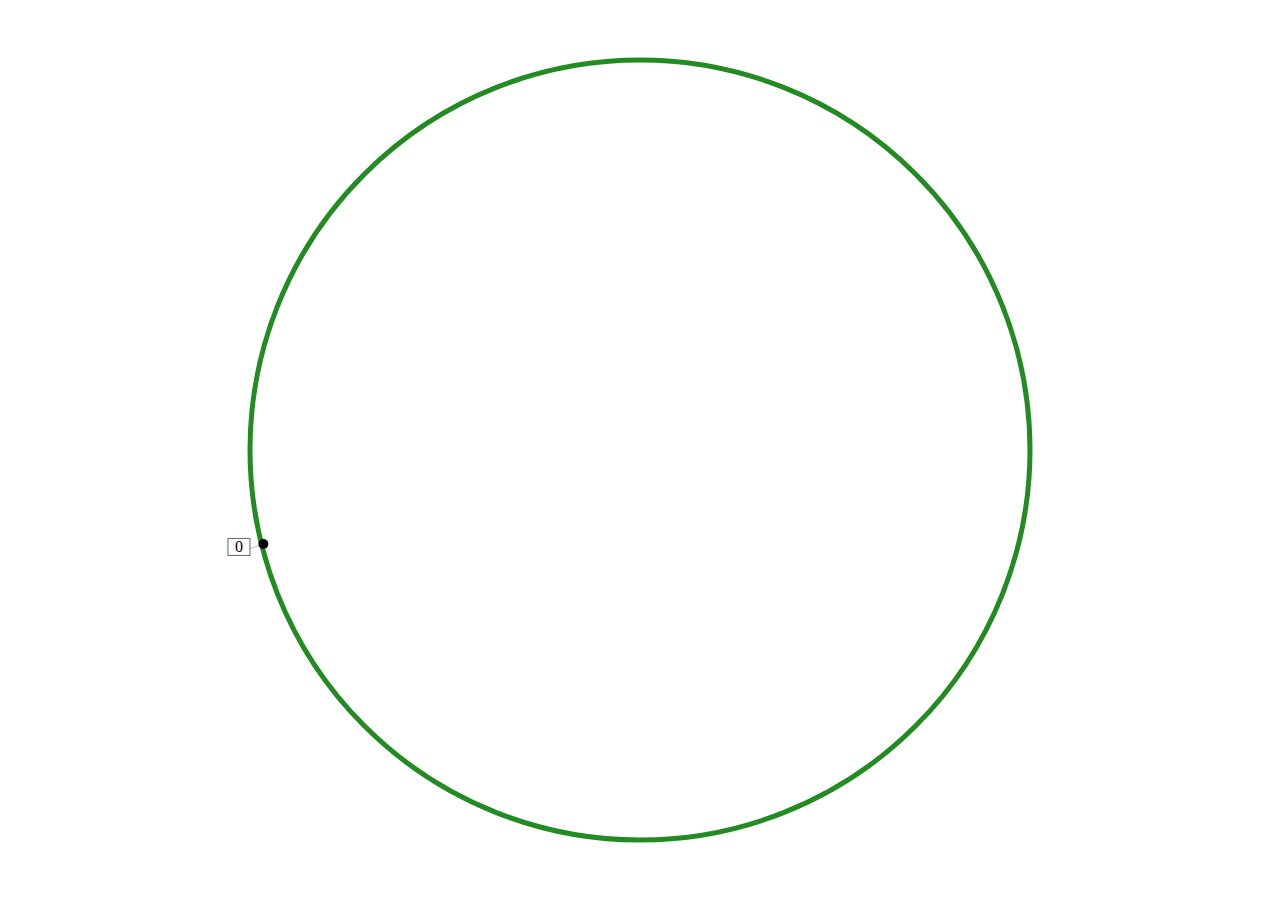
==== index.html @ 48babc89 "Initial code. Computation context from elabzoo_js, chord peer network, with ring visualisation in d3" ====
<!doctype html>
<html>
<head>
  <title>Citizen network model</title>
  <meta charset="UTF-8">
  <meta name="viewport" content="width=device-width, initial-scale=1">
  <meta name="keywords" content="Citizen, blockchain, smart contracts, toy implementation">
  <meta name="description" content="Simple in-browser toy implementation of the Citizen blockchain project.">
  <link rel="icon" type="image/x-icon" href="data:image/x-icon;base64,">
  <style>
body {
  margin: 0;
  height: 100vh }
  </style>
</head>
<body>
  <script src="vnd/d3.v5.js"></script>
  <script src="js/vm.js"></script>
  <script src="js/machine.js"></script>
  <script src="js/visual.js"></script>
  <script src="js/citizen.js"></script>
  <noscript><h6>Only viewable with JavaScript enabled.</h6></noscript>
</body>
</html>
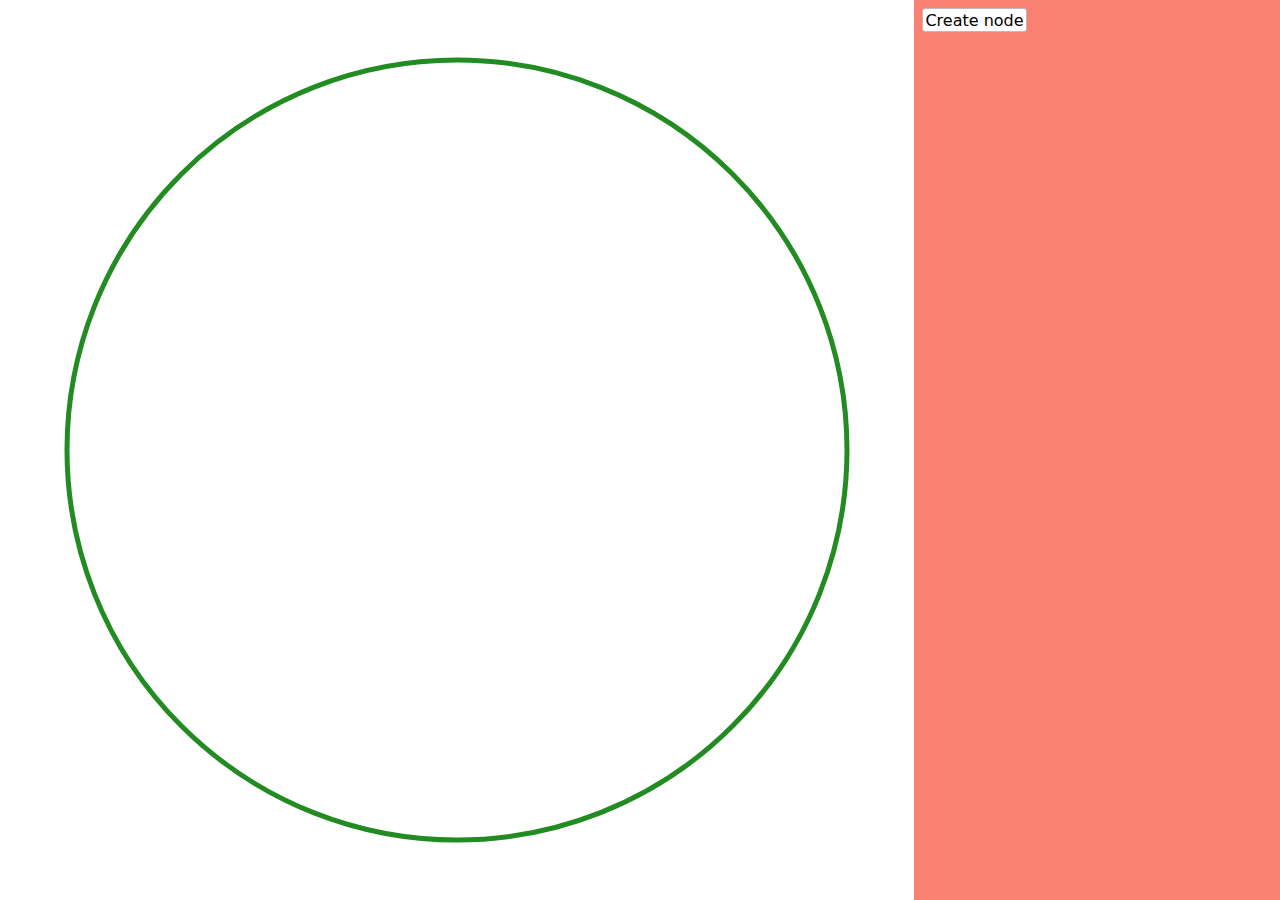
==== commit d0c802b4: "Added chord buckets, filled out UI" ====
--- a/index.html
+++ b/index.html
@@ -7,13 +7,191 @@
   <meta name="keywords" content="Citizen, blockchain, smart contracts, toy implementation">
   <meta name="description" content="Simple in-browser toy implementation of the Citizen blockchain project.">
   <link rel="icon" type="image/x-icon" href="data:image/x-icon;base64,">
-  <style>
-body {
-  margin: 0;
-  height: 100vh }
+  <link rel="stylesheet" href="css/main.css">
+<style>
+.wc-peer {
+  display: flex;
+  flex-flow: column nowrap;
+  gap: .3em;
+  width: calc(100% - 1em);
+  padding: .5em;
+  margin-bottom: -.5em }
+.wc-peer:not(.pseudofocus) { cursor: cell }
+.wc-peer.pseudofocus {
+  margin: .5em 0 0 0;
+  background: #0002 }
+.wc-peer.pseudofocus:first-child { margin-top: 0 }
+  .wc-peer > * {
+    display: grid;
+    grid-template-columns: 7em auto min-content;
+    row-gap: .3em }
+  .chord-peer {
+    grid-template-columns: min-content auto min-content;
+    align-items: baseline }
+    .wc-peer > * > * { width: fit-content }
+    .peer-id {
+      font: 1rem monospace;
+      text-overflow: ellipsis;
+      overflow: hidden;
+      white-space: nowrap;
+      width: 100% }
+    .peer-id:not(:empty)::before { content: " : " }
+    .chord-interact {
+      margin-left: .5em;
+      display: flex;
+      flex-flow: row nowrap;
+      gap: .3em }
+      .chord-addr { width: 4em }
+  .wc-peer:not(.pseudofocus) > :not(.chord-peer) { display: none }
+    .chord-finger-list:empty::before,
+    .bucket-hash:empty::before,
+    .bucket-dump-hash.confirmed:empty::before {
+      content: "No data";
+      color: #0006 }
+      .chord-finger-rank::before { content: "Rank " }
+      .chord-finger-rank::after { content: " @" }
+      .chord-finger-addr::before { content: "Addr=" }
+    .bucket-hash { grid-column-end: span 2 }
+      .bucket-hash-entry {
+        display: grid;
+        grid-template-columns: 1fr minmax(min-content, 1fr) }
+        .bucket-hash-key {
+          font: 1rem monospace;
+          text-overflow: ellipsis;
+          overflow: hidden;
+          white-space: nowrap }
+        .bucket-hash-value::before { content: "→ " }
+    .bucket-operations {
+      width: 100%;
+      display: grid;
+      grid-column-end: span 3;
+      grid-template-rows: repeat(5, min-content);
+      row-gap: .3em }
+      .bucket-operation {
+        display: grid;
+        grid-template-columns: 3.5em minmax(4em, 1fr) minmax(2em, 4fr) 2em;
+        grid-template-rows: subgrid;
+        column-gap: .5em;
+        align-items: start }
+        .bucket-operation > .button { justify-self: start }
+        .bucket-confirmed.check::before { content: "✓" }
+        .bucket-show-value, .bucket-confirmed { align-self: center }
+        .bucket-dump-hash { grid-column-end: span 2 }
+.button {
+  padding: .1em .15em;
+  border-radius: .2em;
+  background: white;
+  border: 1.5px solid #bbb;
+  cursor: pointer;
+  user-select: none;
+  font: 1rem sans }
+.button:active { background: #bbb }
+.citizen-createnode {
+  align-self: flex-start;
+  margin: .5em }
+
+@media (prefers-color-scheme: dark) {
+  .wc-peer.pseudofocus { background: #fff2 }
+  .button {
+    background: #222;
+    border-color: #777 }
+  .button:active { background-color: #666 }
+  .chord-finger-list:empty::before,
+  .bucket-hash:empty::before,
+  .bucket-dump-hash.confirmed:empty::before { color: #fff6 }
+}
   </style>
 </head>
 <body>
+  <svg>
+    <defs>
+      <marker id="arrow" markerUnits="strokeWidth" markerWidth="12" markerHeight="12" viewBox="0 0 12 12" refX="10" refY="6" orient="auto">
+        <path d="M2,2 L10,6 L2,10 L6,6 L2,2"></path>
+      </marker>
+      <path id="self-ref" fill="none"
+            d="m 0,0 v 0 C -5.288559,5.39605 -10.582511,10.798483 -15.745937,15.306049 c -3.961451,3.458327 -7.891658,6.429724 -11.676608,8.427416 -3.035711,1.602276 -6.164582,2.676735 -9.178754,2.676735 -1.693993,0 -3.542617,-0.339348 -5.375179,-1.347016 -2.885326,-1.586587 -5.015739,-4.437525 -6.530436,-7.787253 -2.19562,-4.855709 -3.254959,-11.107875 -3.254959,-17.27626700102 0,-6.168392 1.059339,-12.420558 3.254959,-17.276267 1.514697,-3.349729 3.64511,-6.200667 6.530436,-7.787254 1.832562,-1.007668 3.681186,-1.347016 5.375179,-1.347016 3.014172,0 6.143043,1.074459 9.178754,2.676735 3.78495,1.997692 7.715157,4.96909 11.676608,8.427417 5.163426,4.507566 10.457378,9.91 15.74554,15.306385 0,0" />
+    </defs>
+    <circle cx="50%" cy="50%" fill="none" stroke-width="5"></circle>
+    <g class="dots"></g>
+    <g class="fingers"></g>
+  </svg>
+  <menu>
+    <span class="citizen-createnode button">Create node</span>
+  </menu>
+  <template id="wc-peer">
+    <div class="wc-peer" tabindex="0">
+      <div class="chord-peer">
+        <span class="peer-addr"></span>
+        <span class="peer-id"></span>
+        <div class="chord-interact"></div>
+      </div>
+      <div class="chord-fingers">
+        <span>Finger table:</span>
+        <div class="chord-finger-list"></div>
+      </div>
+      <div class="bucket-interact">
+        <span>Hash table:</span>
+        <div class="bucket-hash"></div>
+        <div class="bucket-operations">
+          <div class="bucket-operation">
+            <span class="button bucket-set">Set</span>
+            <input type="text" class="field bucket-input-key" placeholder="key" required min="0"></input>
+            <input type="text" class="field bucket-input-value" placeholder="value"></input>
+            <span class="bucket-confirmed"></span>
+          </div>
+          <div class="bucket-operation">
+            <span class="button bucket-get">Get</span>
+            <input type="text" class="field bucket-input-key" placeholder="key" required min="0"></input>
+            <span class="bucket-show-value"></span>
+            <span class="bucket-confirmed"></span>
+          </div>
+          <div class="bucket-operation">
+            <span class="button bucket-has">Has</span>
+            <input type="text" class="field bucket-input-key" placeholder="key" required min="0"></input>
+            <span class="bucket-show-value"></span>
+            <span class="bucket-confirmed"></span>
+          </div>
+          <div class="bucket-operation">
+            <span class="button bucket-del">Del</span>
+            <input type="text" class="field bucket-input-key" placeholder="key" required min="0"></input>
+            <span class="bucket-confirmed"></span>
+          </div>
+          <div class="bucket-operation">
+            <span class="button bucket-dump">Dump</span>
+            <select class="sel bucket-select-addr" required>
+              <option value="">addr</option>
+            </select>
+            <div class="bucket-dump-hash"></div>
+          </div>
+        </div>
+      </div>
+    </div>
+  </template>
+  <template id="chord-listen">
+    <span class="button chord-listen">Listen</span>
+    <span class="button chord-close">Close</span>
+  </template>
+  <template id="chord-join">
+    <span class="button chord-join">Join</span>
+    <select class="sel chord-addr" required>
+      <option value="" class="opt">addr</option>
+    </select>
+  </template>
+  <template id="addr-option">
+    <option class="opt"></option>
+  </template>
+  <template id="chord-finger">
+    <div class="chord-finger">
+      <span class="chord-finger-rank"></span>
+      <span class="chord-finger-addr"></span>
+    </div>
+  </template>
+  <template id="bucket-hash-entry">
+    <div class="bucket-hash-entry">
+      <span class="bucket-hash-key"></span>
+      <span class="bucket-hash-value"></span>
+    </div>
+  </template>
   <script src="vnd/d3.v5.js"></script>
   <script src="js/vm.js"></script>
   <script src="js/machine.js"></script>
--- a/css/main.css
+++ b/css/main.css
@@ -0,0 +1,33 @@
+body {
+  margin: 0;
+  height: 100vh;
+  overflow: hidden;
+  display: flex}
+menu {
+  background: salmon;
+  margin: 0;
+  padding: 0;
+  display: flex;
+  flex-flow: column nowrap;
+  overflow: scroll }
+
+@media (min-aspect-ratio: 5/4) {
+  body { flex-direction: row }
+  svg { flex: 1 1 100vh }
+  menu { flex: 1 1 22em } }
+@media (max-aspect-ratio: 5/4) {
+  body { flex-direction: column }
+  svg { flex: 1 1 100vw }
+  menu { flex: 0 1 fit-content } }
+
+svg > circle { stroke: forestgreen }
+g.label { cursor: pointer }
+g.fingers > * { stroke: #333 }
+
+@media (prefers-color-scheme: dark) {
+  body { color: #ccc }
+  svg { background: #222 }
+  menu { background: midnightblue }
+  svg > circle { stroke: darkgreen }
+  g.fingers > * { stroke: #555 }
+  marker > path { fill: #555 } }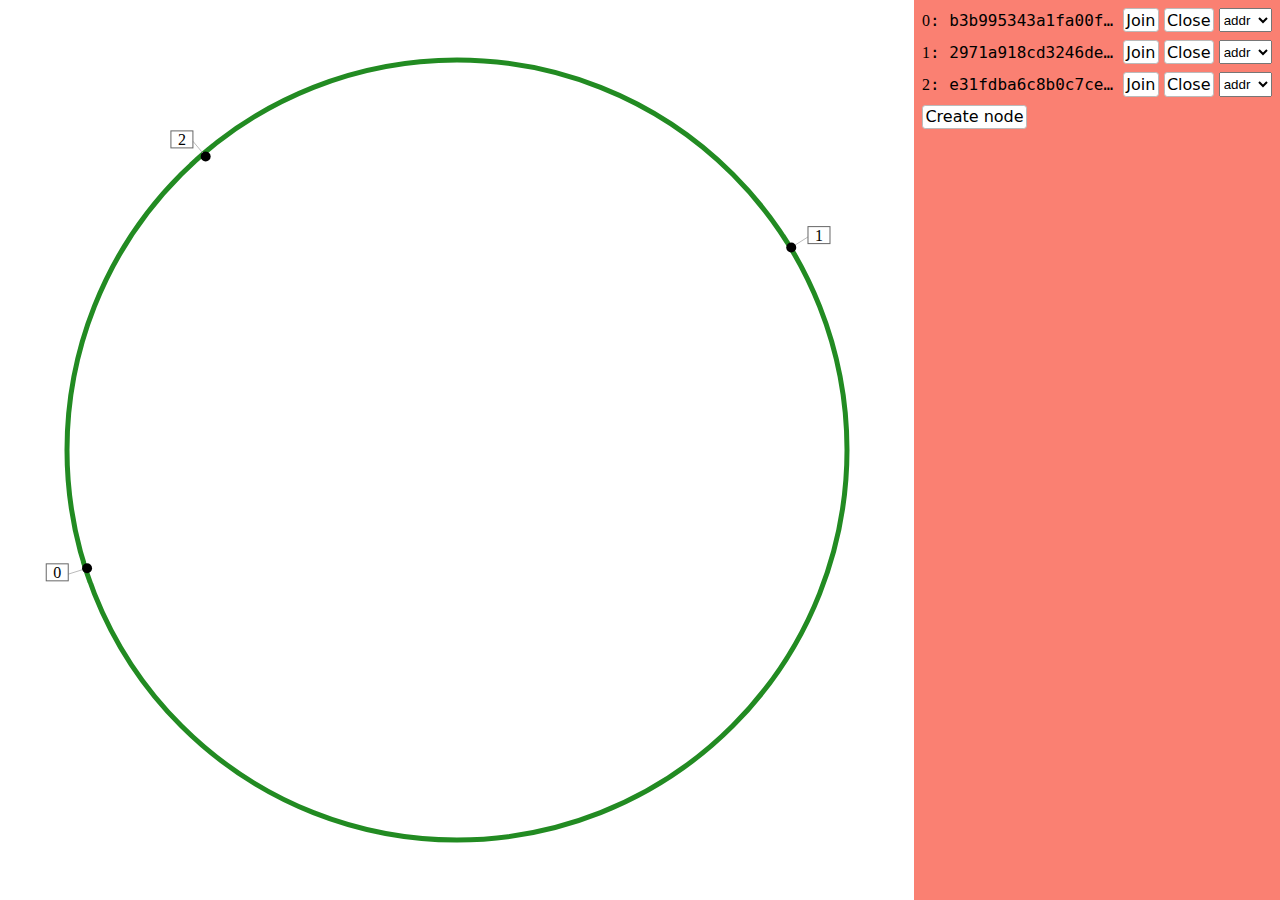
==== commit 3941ac52: "Added message broadcasting, blockchain, connected vm to blockchain state" ====
--- a/index.html
+++ b/index.html
@@ -108,7 +108,7 @@
       <marker id="arrow" markerUnits="strokeWidth" markerWidth="12" markerHeight="12" viewBox="0 0 12 12" refX="10" refY="6" orient="auto">
         <path d="M2,2 L10,6 L2,10 L6,6 L2,2"></path>
       </marker>
-      <path id="self-ref" fill="none"
+      <path id="self-ref" fill="none" stroke-linecap="butt"
             d="m 0,0 v 0 C -5.288559,5.39605 -10.582511,10.798483 -15.745937,15.306049 c -3.961451,3.458327 -7.891658,6.429724 -11.676608,8.427416 -3.035711,1.602276 -6.164582,2.676735 -9.178754,2.676735 -1.693993,0 -3.542617,-0.339348 -5.375179,-1.347016 -2.885326,-1.586587 -5.015739,-4.437525 -6.530436,-7.787253 -2.19562,-4.855709 -3.254959,-11.107875 -3.254959,-17.27626700102 0,-6.168392 1.059339,-12.420558 3.254959,-17.276267 1.514697,-3.349729 3.64511,-6.200667 6.530436,-7.787254 1.832562,-1.007668 3.681186,-1.347016 5.375179,-1.347016 3.014172,0 6.143043,1.074459 9.178754,2.676735 3.78495,1.997692 7.715157,4.96909 11.676608,8.427417 5.163426,4.507566 10.457378,9.91 15.74554,15.306385 0,0" />
     </defs>
     <circle cx="50%" cy="50%" fill="none" stroke-width="5"></circle>
@@ -193,9 +193,10 @@
     </div>
   </template>
   <script src="vnd/d3.v5.js"></script>
-  <script src="js/vm.js"></script>
   <script src="js/machine.js"></script>
   <script src="js/visual.js"></script>
+  <!-- <script src="js/trie.js"></script> -->
+  <!-- <script src="js/vm.js"></script> -->
   <script src="js/citizen.js"></script>
   <noscript><h6>Only viewable with JavaScript enabled.</h6></noscript>
 </body>
--- a/css/main.css
+++ b/css/main.css
@@ -23,11 +23,12 @@
 svg > circle { stroke: forestgreen }
 g.label { cursor: pointer }
 g.fingers > * { stroke: #333 }
+marker > path { fill: #333 }
 
 @media (prefers-color-scheme: dark) {
   body { color: #ccc }
   svg { background: #222 }
   menu { background: midnightblue }
   svg > circle { stroke: darkgreen }
-  g.fingers > * { stroke: #555 }
-  marker > path { fill: #555 } }+  g.fingers > * { stroke: #aaa }
+  marker > path { fill: #aaa } }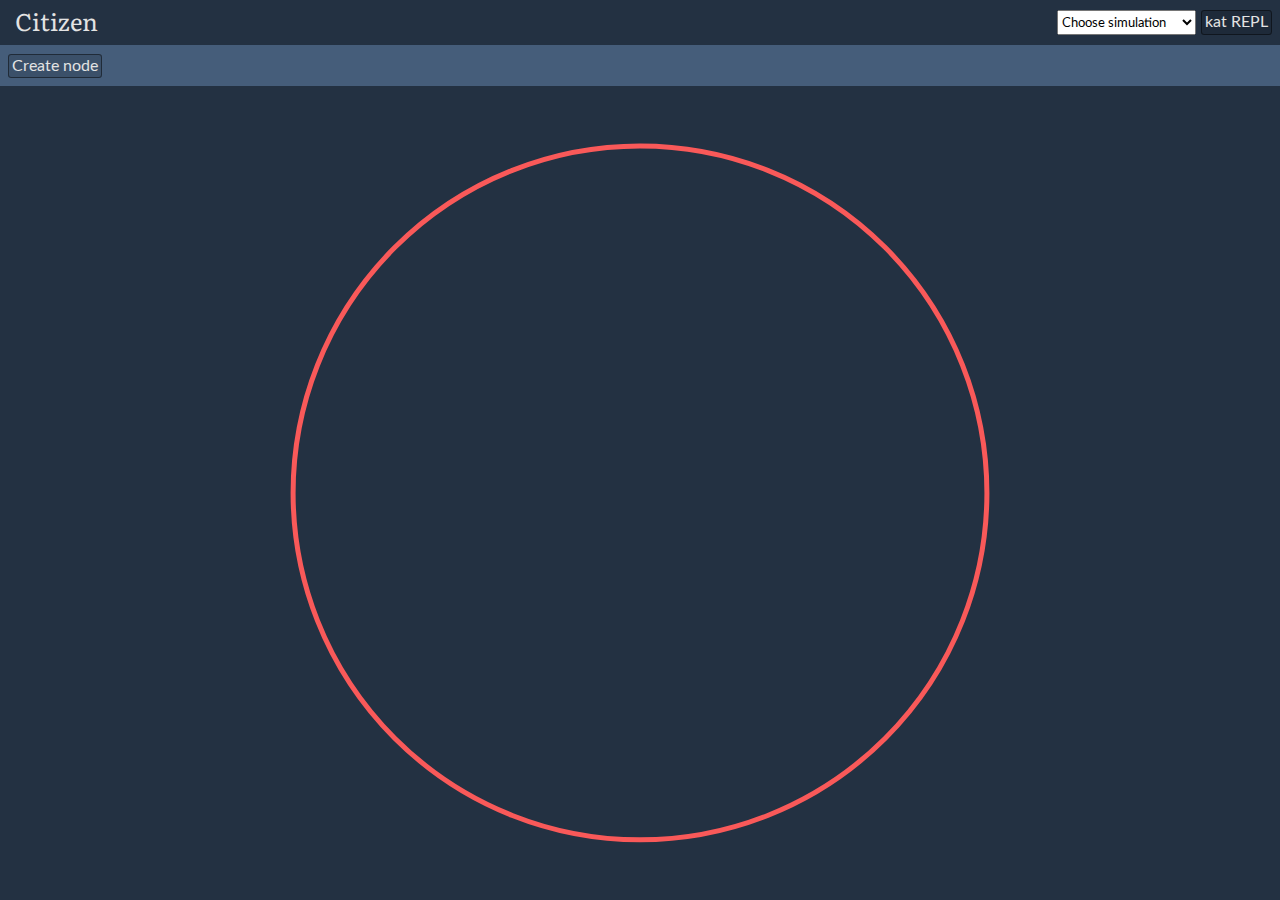
==== commit 54fc3d10: "UI for blockchain, macros, debugged pbft timing" ====
--- a/index.html
+++ b/index.html
@@ -6,130 +6,70 @@
   <meta name="viewport" content="width=device-width, initial-scale=1">
   <meta name="keywords" content="Citizen, blockchain, smart contracts, toy implementation">
   <meta name="description" content="Simple in-browser toy implementation of the Citizen blockchain project.">
-  <link rel="icon" type="image/x-icon" href="data:image/x-icon;base64,">
+  <link rel="icon" type="image/x-icon" href="icons/favicon.ico">
   <link rel="stylesheet" href="css/main.css">
-<style>
-.wc-peer {
-  display: flex;
-  flex-flow: column nowrap;
-  gap: .3em;
-  width: calc(100% - 1em);
-  padding: .5em;
-  margin-bottom: -.5em }
-.wc-peer:not(.pseudofocus) { cursor: cell }
-.wc-peer.pseudofocus {
-  margin: .5em 0 0 0;
-  background: #0002 }
-.wc-peer.pseudofocus:first-child { margin-top: 0 }
-  .wc-peer > * {
-    display: grid;
-    grid-template-columns: 7em auto min-content;
-    row-gap: .3em }
-  .chord-peer {
-    grid-template-columns: min-content auto min-content;
-    align-items: baseline }
-    .wc-peer > * > * { width: fit-content }
-    .peer-id {
-      font: 1rem monospace;
-      text-overflow: ellipsis;
-      overflow: hidden;
-      white-space: nowrap;
-      width: 100% }
-    .peer-id:not(:empty)::before { content: " : " }
-    .chord-interact {
-      margin-left: .5em;
-      display: flex;
-      flex-flow: row nowrap;
-      gap: .3em }
-      .chord-addr { width: 4em }
-  .wc-peer:not(.pseudofocus) > :not(.chord-peer) { display: none }
-    .chord-finger-list:empty::before,
-    .bucket-hash:empty::before,
-    .bucket-dump-hash.confirmed:empty::before {
-      content: "No data";
-      color: #0006 }
-      .chord-finger-rank::before { content: "Rank " }
-      .chord-finger-rank::after { content: " @" }
-      .chord-finger-addr::before { content: "Addr=" }
-    .bucket-hash { grid-column-end: span 2 }
-      .bucket-hash-entry {
-        display: grid;
-        grid-template-columns: 1fr minmax(min-content, 1fr) }
-        .bucket-hash-key {
-          font: 1rem monospace;
-          text-overflow: ellipsis;
-          overflow: hidden;
-          white-space: nowrap }
-        .bucket-hash-value::before { content: "→ " }
-    .bucket-operations {
-      width: 100%;
-      display: grid;
-      grid-column-end: span 3;
-      grid-template-rows: repeat(5, min-content);
-      row-gap: .3em }
-      .bucket-operation {
-        display: grid;
-        grid-template-columns: 3.5em minmax(4em, 1fr) minmax(2em, 4fr) 2em;
-        grid-template-rows: subgrid;
-        column-gap: .5em;
-        align-items: start }
-        .bucket-operation > .button { justify-self: start }
-        .bucket-confirmed.check::before { content: "✓" }
-        .bucket-show-value, .bucket-confirmed { align-self: center }
-        .bucket-dump-hash { grid-column-end: span 2 }
-.button {
-  padding: .1em .15em;
-  border-radius: .2em;
-  background: white;
-  border: 1.5px solid #bbb;
-  cursor: pointer;
-  user-select: none;
-  font: 1rem sans }
-.button:active { background: #bbb }
-.citizen-createnode {
-  align-self: flex-start;
-  margin: .5em }
-
-@media (prefers-color-scheme: dark) {
-  .wc-peer.pseudofocus { background: #fff2 }
-  .button {
-    background: #222;
-    border-color: #777 }
-  .button:active { background-color: #666 }
-  .chord-finger-list:empty::before,
-  .bucket-hash:empty::before,
-  .bucket-dump-hash.confirmed:empty::before { color: #fff6 }
-}
-  </style>
+  <link rel="stylesheet" href="css/peer.css">
 </head>
-<body>
-  <svg>
-    <defs>
-      <marker id="arrow" markerUnits="strokeWidth" markerWidth="12" markerHeight="12" viewBox="0 0 12 12" refX="10" refY="6" orient="auto">
-        <path d="M2,2 L10,6 L2,10 L6,6 L2,2"></path>
-      </marker>
-      <path id="self-ref" fill="none" stroke-linecap="butt"
-            d="m 0,0 v 0 C -5.288559,5.39605 -10.582511,10.798483 -15.745937,15.306049 c -3.961451,3.458327 -7.891658,6.429724 -11.676608,8.427416 -3.035711,1.602276 -6.164582,2.676735 -9.178754,2.676735 -1.693993,0 -3.542617,-0.339348 -5.375179,-1.347016 -2.885326,-1.586587 -5.015739,-4.437525 -6.530436,-7.787253 -2.19562,-4.855709 -3.254959,-11.107875 -3.254959,-17.27626700102 0,-6.168392 1.059339,-12.420558 3.254959,-17.276267 1.514697,-3.349729 3.64511,-6.200667 6.530436,-7.787254 1.832562,-1.007668 3.681186,-1.347016 5.375179,-1.347016 3.014172,0 6.143043,1.074459 9.178754,2.676735 3.78495,1.997692 7.715157,4.96909 11.676608,8.427417 5.163426,4.507566 10.457378,9.91 15.74554,15.306385 0,0" />
-    </defs>
-    <circle cx="50%" cy="50%" fill="none" stroke-width="5"></circle>
-    <g class="dots"></g>
-    <g class="fingers"></g>
-  </svg>
-  <menu>
-    <span class="citizen-createnode button">Create node</span>
-  </menu>
+<body data-section="nodeView">
+  <header data-sim="inactive">
+    <div id="logo">Citizen</div>
+    <nav>
+      <span id="pausePlay" class="button"></span>
+      <span id="advance" class="button"></span>
+      <span id="label">Label</span>
+    </nav>
+    <div id="nodeViewMenu">
+      <select id="simSelect" required>
+        <option value="">Choose simulation</option>
+      </select>
+      <span class="button sectionToggle">kat REPL</span>
+    </div>
+    <div id="katReplMenu">
+      <span id="run" class="button">Run</span>
+      <span class="button sectionToggle">Node view</span>
+    </div>
+  </header>
+  <section id="nodeView">
+    <svg>
+      <defs>
+        <marker id="arrow" markerUnits="strokeWidth" markerWidth="12" markerHeight="12" viewBox="0 0 12 12" refX="10" refY="6" orient="auto">
+          <path d="M2,2 L10,6 L2,10 L6,6 L2,2"></path>
+        </marker>
+        <path id="self-ref" fill="none" stroke-linecap="butt"
+              d="m 0,0 v 0 C -5.288559,5.39605 -10.582511,10.798483 -15.745937,15.306049 c -3.961451,3.458327 -7.891658,6.429724 -11.676608,8.427416 -3.035711,1.602276 -6.164582,2.676735 -9.178754,2.676735 -1.693993,0 -3.542617,-0.339348 -5.375179,-1.347016 -2.885326,-1.586587 -5.015739,-4.437525 -6.530436,-7.787253 -2.19562,-4.855709 -3.254959,-11.107875 -3.254959,-17.27626700102 0,-6.168392 1.059339,-12.420558 3.254959,-17.276267 1.514697,-3.349729 3.64511,-6.200667 6.530436,-7.787254 1.832562,-1.007668 3.681186,-1.347016 5.375179,-1.347016 3.014172,0 6.143043,1.074459 9.178754,2.676735 3.78495,1.997692 7.715157,4.96909 11.676608,8.427417 5.163426,4.507566 10.457378,9.91 15.74554,15.306385 0,0" />
+      </defs>
+      <circle cx="50%" cy="50%" fill="none" stroke-width="5"></circle>
+      <g class="dots"></g>
+      <g class="fingers"></g>
+    </svg>
+    <menu>
+      <span class="peer-createnode button">Create node</span>
+    </menu>
+  </section>
+  <section id="katRepl">
+    <textarea id="source" spellcheck="false"></textarea>
+    <div id="log"></div>
+  </section>
+  <template id="option">
+    <option class="opt"></option>
+  </template>
+  <template id="hr"><hr></template>
   <template id="wc-peer">
     <div class="wc-peer" tabindex="0">
       <div class="chord-peer">
-        <span class="peer-addr"></span>
-        <span class="peer-id"></span>
+        <span class="peer-addr" title="Node network address"></span>
+        <span class="peer-id ellipsis" title="Node account id"></span>
+        <span class="pbft-proposer"></span>
+        <span class="pbft-phase-top" title="pBFT voting phase"></span>
         <div class="chord-interact"></div>
       </div>
-      <div class="chord-fingers">
+      <div class="chord-fingers align">
+        <span>Chord</span>
         <span>Finger table:</span>
         <div class="chord-finger-list"></div>
       </div>
-      <div class="bucket-interact">
+      <div class="bucket-interact align">
+        <span>DHT</span>
         <span>Hash table:</span>
         <div class="bucket-hash"></div>
         <div class="bucket-operations">
@@ -165,6 +105,50 @@
           </div>
         </div>
       </div>
+      <div class="pbft-data align">
+        <span>pBFT</span>
+        <span class="pbft-phase"></span>
+        <span class="pbft-requirement"></span>
+        <div class="pbft-collection"></div>
+      </div>
+      <div class="blockchain-data">
+        <span>Blockchain</span>
+        <select class="sel blockchain-seqno"></select>
+        <span class="blockchain-hash ellipsis"></span>
+        <span class="blockchain-timestamp"></span>
+        <div class="blockchain-txlist"></div>
+      </div>
+      <div class="smart-contract-interact">
+        <span>Smart contracts</span>
+        <div class="smart-contract-transactions">
+          <div class="smart-contract-transaction">
+            <span class="button smart-contract-create">Create</span>
+            <textarea class="smart-contract-codeinput" placeholder="kat code" spellcheck="false"></textarea>
+          </div>
+          <div class="smart-contract-transaction" data-codeview="raw">
+            <span class="button smart-contract-run">Run</span>
+            <select class="sel smart-contract-account" required></select>
+            <div class="smart-contract-arginputs"></div>
+            <span class="button smart-contract-args"></span>
+            <form class="choice smart-contract-codeview">
+              <input type="radio" name="codeview" checked><label>Raw</label>
+              <input type="radio" name="codeview"><label>Value</label>
+            </form>
+            <div class="smart-contract-codelisting">
+              <div class="smart-contract-coderaw" title="Program code"></div>
+              <div class="smart-contract-programvalue">
+                <div class="smart-contract-term" title="Program value"></div>
+                <div class="smart-contract-type" title="Program type"></div>
+              </div>
+              <div class="smart-contract-programcontexts">
+                <div class="smart-contract-elab" title="Program elaboration"></div>
+                <hr>
+                <div class="smart-contract-metacontext" title="Program metacontext"></div>
+              </div>
+            </div>
+          </div>
+        </div>
+      </div>
     </div>
   </template>
   <template id="chord-listen">
@@ -177,9 +161,6 @@
       <option value="" class="opt">addr</option>
     </select>
   </template>
-  <template id="addr-option">
-    <option class="opt"></option>
-  </template>
   <template id="chord-finger">
     <div class="chord-finger">
       <span class="chord-finger-rank"></span>
@@ -188,15 +169,62 @@
   </template>
   <template id="bucket-hash-entry">
     <div class="bucket-hash-entry">
-      <span class="bucket-hash-key"></span>
+      <span class="bucket-hash-key ellipsis"></span>
       <span class="bucket-hash-value"></span>
     </div>
+  </template>
+  <template id="pbft-transaction">
+    <div class="pbft-transaction">
+      <span class="pbft-txid ellipsis"></span>
+      <span class="pbft-txfrom ellipsis"></span>
+    </div>
+  </template>
+  <template id="pbft-block">
+    <div class="pbft-block">
+      <span class="pbft-blockhash ellipsis"></span>
+      <span class="pbft-votesreceived"></span>
+      <span class="pbft-message"></span>
+    </div>
+  </template>
+  <template id="blockchain-transaction">
+    <div class="blockchain-transaction" data-codeview="raw">
+      <span class="blockchain-txfrom ellipsis"></span>
+      <span class="blockchain-txid ellipsis"></span>
+      <span class="blockchain-txto ellipsis"></span>
+      <span class="blockchain-txtype"></span>
+      <form class="choice smart-contract-codeview">
+        <input type="radio" name="codeview" checked><label>Raw</label>
+        <input type="radio" name="codeview"><label>Value</label>
+      </form>
+      <div class="blockchain-txcode">
+        <div class="smart-contract-appliedargs"></div>
+        <div class="smart-contract-coderaw" title="Program code"></div>
+        <div class="smart-contract-programvalue">
+          <div class="smart-contract-term" title="Program value"></div>
+          <div class="smart-contract-type" title="Program type"></div>
+        </div>
+        <div class="smart-contract-programcontexts">
+          <div class="smart-contract-elab" title="Program elaboration"></div>
+          <hr>
+          <div class="smart-contract-metacontext" title="Program metacontext"></div>
+        </div>
+      </div>
+    </div>
+  </template>
+  <template id="smart-contract-meta">
+    <div class="smart-contract-meta"></div>
+  </template>
+  <template id="smart-contract-arginput">
+    <input type="text" class="field smart-contract-arginput"></input>
+  </template>
+  <template id="smart-contract-appliedarg">
+    <div class="smart-contract-appliedarg"></div>
   </template>
   <script src="vnd/d3.v5.js"></script>
   <script src="js/machine.js"></script>
   <script src="js/visual.js"></script>
-  <!-- <script src="js/trie.js"></script> -->
-  <!-- <script src="js/vm.js"></script> -->
+  <script src="js/vm.js"></script>
+  <script src="js/sims.js"></script>
   <script src="js/citizen.js"></script>
   <noscript><h6>Only viewable with JavaScript enabled.</h6></noscript>
 </body>
--- a/css/main.css
+++ b/css/main.css
@@ -1,34 +1,168 @@
+/* Home page styling */
+
+@font-face {
+  font-family: 'univers';
+  src: url('../fonts/UniversNextTypewriter.woff')  format('woff'),
+      url('../fonts/UniversNextTypewriter.woff2') format('woff2');
+  font-weight: normal;
+  font-style: normal;
+  font-display: swap }
+@font-face {
+  font-family: 'literata';
+  src: url('../fonts/Literata-Regular.woff2') format('woff2'),
+      url('../fonts/Literata-Regular.woff') format('woff');
+  font-weight: normal;
+  font-style: normal;
+  font-display: swap }
+@font-face {
+  font-family: 'literata';
+  src: url('../fonts/Literata-Bold.woff2') format('woff2'),
+      url('../fonts/Literata-Bold.woff') format('woff');
+  font-weight: bold;
+  font-style: normal;
+  font-display: swap }
+@font-face {
+  font-family: 'stixtwomath';
+  src: url('../fonts/STIXTwoMath-Regular.woff2') format('woff2'),
+      url('../fonts/STIXTwoMath-Regular.woff') format('woff');
+  font-weight: normal;
+  font-style: normal;
+  font-display: swap }
+@font-face {
+  font-family: 'lato';
+  src: url('../fonts/Lato-Regular.woff2') format('woff2'),
+      url('../fonts/Lato-Regular.woff') format('woff');
+  font-weight: normal;
+  font-style: normal;
+  font-display: swap }
+
+* { font-family: literata }
 body {
   margin: 0;
   height: 100vh;
   overflow: hidden;
-  display: flex}
-menu {
-  background: salmon;
-  margin: 0;
-  padding: 0;
   display: flex;
   flex-flow: column nowrap;
-  overflow: scroll }
+  color: #e3e3e3;
+  gap: 1px;
+  background: #455d7a }
+.button {
+  padding: .1em .2em;
+  border-radius: .2em;
+  background: #0002;
+  border: 1.5px solid #0007;
+  cursor: pointer;
+  user-select: none;
+  font: 1rem lato }
+.button:active { background: #0006 }
+.choice {
+  display: flex;
+  width: fit-content;
+  border-radius: .2em;
+  border: 1.5px solid #0007;
+  cursor: pointer;
+  user-select: none }
+.choice > input[type='radio'] { display: none }
+.choice > input[type='radio'] + label {
+  display: block;
+  white-space: pre-wrap;
+  padding: .1em .2em;
+  font: 1rem lato;
+  cursor: pointer }
+.choice > input[type='radio'] + label:active { background: #0006 }
+.choice > input[type='radio']:checked + label { background: #0002 }
+select { font-family: lato }
+section {
+  flex: 1 0;
+  height: 0;
+  display: flex }
+  header {
+    display: flex;
+    flex-flow: row wrap;
+    justify-content: space-between;
+    align-items: center;
+    padding: .5em;
+    background: #233142;
+    font-family: lato;
+    text-align: center;
+    gap: .5em }
+    #logo {
+      font: x-large literata;
+      margin-left: .3em }
+    [data-section="katRepl"] nav,
+    [data-sim="inactive"] > nav { display: none }
+      #pausePlay, #advance {
+        font-family: stixtwomath;
+        vertical-align: text-bottom;
+        padding-right: .3em }
+      #pausePlay::before, #advance::before { vertical-align: text-top }
+      [data-sim="paused"] #pausePlay::before { content: "⏵" }
+      [data-sim="playing"] #pausePlay::before { content: "⏸" }
+      #advance::before { content: "⏭" }
+      [data-sim="playing"] #advance { display: none }
+      #pausePlay { transition: border-color .5s ease-out }
+      #pausePlay.flash {
+        border-color: red;
+        transition: border-color 0s }
+      b { font-size: .99em }
+    #nodeViewMenu, #katReplMenu {
+      display: flex;
+      flex-direction: row;
+      align-items: stretch;
+      gap: .3em }
+    [data-section="nodeView"] #katRepl,
+    [data-section="nodeView"] #katReplMenu,
+    [data-section="katRepl"] #nodeView,
+    [data-section="katRepl"] #nodeViewMenu { display: none }
+  menu {
+    background: #455d7a;
+    margin: 0;
+    padding: 0;
+    display: flex;
+    flex-flow: column nowrap;
+    overflow: scroll }
+  #source, #log {
+    background: #233142;
+    font-family: univers;
+    font-variant-ligatures: none;
+    flex: 1 0;
+    padding: .5em }
+  #source {
+    margin: 0;
+    color: #e3e3e3;
+    outline: 0;
+    border-color: #455d7a }
+  #katRepl > *::selection { background: #455d7a }
+  #log {
+    overflow-y: auto;
+    word-break: break-all;
+    white-space: pre-wrap }
+  hr {
+    border: 0;
+    height: 0;
+    border-top: 1px solid #455d7a }
 
-@media (min-aspect-ratio: 5/4) {
-  body { flex-direction: row }
+@media (min-aspect-ratio: 3/2) {
+  section { flex-direction: row }
   svg { flex: 1 1 100vh }
-  menu { flex: 1 1 22em } }
-@media (max-aspect-ratio: 5/4) {
-  body { flex-direction: column }
+  menu { flex: 1 1 22em }
+  #source { border-width: 0 1px 0 0 } }
+@media (max-aspect-ratio: 3/2) {
+  section { flex-direction: column }
   svg { flex: 1 1 100vw }
-  menu { flex: 0 1 fit-content } }
+  menu {
+    flex: 1 0 auto;
+    max-height: 50vh }
+  #source { border-width: 0 0 1px 0 } }
+@media (max-aspect-ratio: 3/2) and (min-height: 600px) {
+  svg { order: 1 } }
+@media (max-aspect-ratio: 3/2) and (max-width: 675px) {
+  nav {
+    order: 1;
+    flex-basis: 100% } }
 
-svg > circle { stroke: forestgreen }
+svg { background: #233142 }
+svg > circle { stroke: #f95959 }
 g.label { cursor: pointer }
-g.fingers > * { stroke: #333 }
-marker > path { fill: #333 }
-
-@media (prefers-color-scheme: dark) {
-  body { color: #ccc }
-  svg { background: #222 }
-  menu { background: midnightblue }
-  svg > circle { stroke: darkgreen }
-  g.fingers > * { stroke: #aaa }
-  marker > path { fill: #aaa } }+g.fingers > * { stroke: #e3e3e3 }
+marker > path { fill: #e3e3e3 }--- a/css/peer.css
+++ b/css/peer.css
@@ -0,0 +1,254 @@
+/* Peer UI styling */
+
+.wc-peer {
+  display: flex;
+  flex-flow: column nowrap;
+  gap: .3em;
+  width: calc(100% - 1em);
+  padding: .5em;
+  margin-bottom: -.5em }
+  .wc-peer:not(.pseudofocus) { cursor: cell }
+  .wc-peer.pseudofocus {
+    margin: .5em 0 0 0;
+    background: #fff2 }
+  .wc-peer.pseudofocus *::selection { background: #455d7a }
+  .wc-peer:not(.pseudofocus) *, header { user-select: none }
+  .wc-peer.pseudofocus:first-child { margin-top: 0 }
+    .wc-peer > * {
+      display: grid;
+      grid-template-columns: 6em 3em 7em auto min-content;
+      align-items: baseline;
+      row-gap: .3em }
+    .wc-peer input[type="text"]:focus::placeholder,
+    .wc-peer textarea:focus::placeholder { color: transparent }
+    .wc-peer .ellipsis {
+      font: 1rem univers;
+      font-variant-ligatures: none;
+      text-overflow: ellipsis;
+      overflow: hidden;
+      white-space: nowrap }
+    .wc-peer *::before, .wc-peer *::after { font-family: literata }
+    .chord-peer {
+      grid-template-columns: min-content auto repeat(3, min-content);
+      align-items: baseline;
+      column-gap: .3em }
+      .peer-addr { margin-right: -.3em }
+      .peer-id, .blockchain-hash { width: 100% }
+      .peer-id:not(:empty)::before {
+        content: ": " }
+      [data-proposer] .pbft-proposer::before { content: "<proposer>" }
+      .pbft-phase-top:not(:empty)::before { content: "<" }
+      .pbft-phase-top:not(:empty)::after { content: ">" }
+      .wc-peer.pseudofocus .pbft-phase-top { display: none }
+      .chord-interact {
+        display: flex;
+        flex-flow: row nowrap;
+        gap: .3em }
+        .chord-addr { width: 4em }
+    .wc-peer.pseudofocus > .chord-peer { grid-template-columns: min-content auto repeat(2, min-content) }
+    .wc-peer:not(.pseudofocus) > :not(.chord-peer) { display: none }
+      .chord-finger-list:empty::before,
+      .bucket-hash:empty::before,
+      .bucket-dump-hash.confirmed:empty::before,
+      .pbft-phase:empty::before,
+      .blockchain-txlist:empty::before,
+      .smart-contract-appliedargs:empty::before {
+        content: "No data";
+        color: #fff6 }
+        .chord-finger-rank::before { content: "Rank " }
+        .chord-finger-rank::after { content: " @" }
+        .chord-finger-addr::before { content: "Addr=" }
+      .bucket-hash { grid-column-end: span 2 }
+        .bucket-hash-entry {
+          display: grid;
+          grid-template-columns: 1fr minmax(min-content, 1fr) }
+          .bucket-hash-value::before { content: "→ " }
+      .bucket-operations {
+        display: grid;
+        grid-column-end: span 5;
+        grid-template-rows: repeat(5, min-content);
+        row-gap: .3em }
+        .bucket-operation {
+          display: grid;
+          grid-template-columns: 5.5em 4em minmax(4em, 1fr) minmax(2em, 4fr) 1em;
+          grid-template-rows: subgrid;
+          column-gap: .5em;
+          align-items: stretch }
+          .bucket-operation > :first-child { grid-column-start: 2 }
+          .bucket-operation > .button { justify-self: start }
+          .bucket-confirmed.check::before { content: "✓" }
+          .bucket-show-value, .bucket-confirmed { align-self: center }
+          .bucket-dump-hash { grid-column-end: span 2 }
+      .pbft-phase::before {
+        content: "Phase: ";
+        white-space: normal }
+      .pbft-phase:empty::before { content: "Not joined" }
+      .pbft-requirement::before { content: "Votes needed: " }
+      [data-phase="collect"] > .pbft-requirement::before { content: "Tx needed: " }
+      .pbft-collection {
+        grid-column: 2 / span 4;
+        counter-reset: pbft-txlist -1 }
+        .pbft-transaction, .pbft-block {
+          display: grid;
+          grid-template-columns: 1fr 1fr;
+          position: relative;
+          counter-increment: pbft-txlist }
+        .pbft-transaction::before {
+          content: "tx" counter(pbft-txlist) ":";
+          position: absolute;
+          right: calc(100% + .3em) }
+        .pbft-block::before {
+          content: "prop" counter(pbft-txlist) ":";
+          position: absolute;
+          right: calc(100% + .3em) }
+          .pbft-txid::before { content: "Txid: " }
+          .pbft-txfrom::before { content: "From: " }
+          .pbft-blockhash::before { content: "Hash: " }
+          .pbft-message::before { content: "Message: " }
+          .pbft-data:not([data-phase="roundchange"]) .pbft-message { display: none }
+          .pbft-message { grid-column-end: span 2 }
+          .pbft-votesreceived::before { content: "Votes: " }
+          [data-phase="preprepare"] .pbft-requirement,
+          [data-phase="preprepare"] .pbft-votesreceived { display: none }
+          [data-phase="preprepare"] .pbft-blockhash { grid-column-end: span 2 }
+      .align > :nth-child(2) { grid-column-end: span 2 }
+      .blockchain-hash { grid-column-end: span 2 }
+      .blockchain-txlist {
+        grid-column: 2 / span 4;
+        counter-reset: blockchain-txlist -1 }
+      .pbft-data:not([data-phase]) + * > .blockchain-hash,
+      .pbft-data:not([data-phase]) + * > .blockchain-timestamp { display: none }
+      .pbft-data:not([data-phase]) + * > .blockchain-txlist { grid-column-start: 3 }
+      .pbft-data:not([data-phase]) + * > .blockchain-txlist::before { content: "Not joined" }
+      .pbft-phase-top, .pbft-phase, .blockchain-timestamp { white-space: pre }
+      .blockchain-txlist:empty::before { content: "No transactions listed" }
+      .blockchain-txlist:not(:empty) { padding-top: .3em }
+        .blockchain-transaction {
+          display: grid;
+          grid-template-columns: 1fr 1fr;
+          grid-gap: .2em;
+          position: relative;
+          counter-increment: blockchain-txlist }
+        .blockchain-transaction::before {
+          content: "tx" counter(blockchain-txlist) ":";
+          position: absolute;
+          right: calc(100% + .3em) }
+        .blockchain-transaction.pseudofocus {
+          background: #0002;
+          padding: .3em;
+          top: -.3em;
+          left: -.3em }
+        .blockchain-transaction.pseudofocus::before { top: .3em }
+          .blockchain-txcode {
+            font-family: univers;
+            font-variant-ligatures: none;
+            display: flex;
+            flex-flow: column }
+          .blockchain-txcode > * {
+            font-size: small;
+            background: #0002;
+            padding: .5em }
+          [data-type="createAccount"] > .blockchain-txto { display: none }
+          .blockchain-txid::before { content: "Txid: " }
+          .blockchain-txfrom::before { content: "From: " }
+          .blockchain-txtype::before { content: "Type: " }
+          .blockchain-txto:not(:empty)::before { content: "To: " }
+          .blockchain-txcode::before { content: "Code: " }
+          .blockchain-txcode::after { content: "[expand]"  }
+          .blockchain-transaction.pseudofocus > .blockchain-txcode::after { display: none }
+          .blockchain-transaction:not(.pseudofocus) > .blockchain-txcode {
+            cursor: pointer;
+            flex-flow: row;
+            gap: .2em; }
+          .blockchain-transaction:not(.pseudofocus) > .blockchain-txcode > * { display: none }
+          .blockchain-transaction.pseudofocus >
+            .blockchain-txcode:not(:empty) {
+              grid-column: 1 / 3;
+              height: 10em;
+              overflow: scroll }
+          .blockchain-transaction.pseudofocus >
+            .blockchain-txcode:not(:empty)::before {
+              content: "Code:\a";
+              white-space: pre-wrap }
+          .blockchain-transaction.pseudofocus >
+            .blockchain-txcode:not(:empty)::after { display: none }
+          .blockchain-transaction > .smart-contract-codeview {
+            justify-self: start;
+            align-self: end }
+          .blockchain-transaction[data-type="transact"]:not(.pseudofocus) .smart-contract-coderaw,
+          .blockchain-transaction > .smart-contract-codeview,
+          .blockchain-transaction .smart-contract-appliedargs { display: none }
+          .blockchain-transaction[data-type="createAccount"].pseudofocus >
+            .smart-contract-codeview { display: flex }
+          .blockchain-transaction[data-type="transact"].pseudofocus
+            .smart-contract-appliedargs { display: inline }
+          .smart-contract-appliedargs:empty::before { content: "No args applied" }
+      .smart-contract-transactions {
+        display: grid;
+        grid-column-end: span 3;
+        grid-template-rows: repeat(2, min-content);
+        row-gap: .3em;
+        width: 100%;
+        grid-template-columns: 4.5em auto }
+      .smart-contract-transaction {
+        display: grid;
+        grid-template-columns: subgrid;
+        grid-template-rows: subgrid;
+        grid-column: 1 / span 3;
+        grid-row-end: span 2;
+        align-items: stretch;
+        grid-gap: .3em }
+      .smart-contract-transaction.pseudofocus { grid-row-end: span 3 }
+        .smart-contract-transaction > .button {
+          justify-self: start;
+          align-self: start }
+        .smart-contract-codeinput {
+          resize: none;
+          outline: none;
+          height: 1em;
+          background: #0002;
+          color: #e3e3e3;
+          font-family: univers;
+          font-variant-ligatures: none;
+          border: 1px solid #0007;
+          padding: .2em .2em .3em;
+          grid-column-end: span 2 }
+        .smart-contract-codeinput::selection { background: #233142 }
+        .smart-contract-transaction.pseudofocus > .smart-contract-codeinput {
+          grid-column: 1 / 3;
+          grid-row: 2;
+          height: 10em }
+        .smart-contract-transaction:not(.pseudofocus) > .smart-contract-arginputs { display: none }
+        .smart-contract-transaction:not(.pseudofocus) > .smart-contract-codeview { display: none }
+        .smart-contract-args::before {
+          content: "Args";
+          font: inherit }
+        .smart-contract-transaction.pseudofocus > .smart-contract-args::before { content: "Add arg" }
+        .smart-contract-codelisting {
+          grid-column: 1 / span 3;
+          grid-row-start: 2;
+          height: 10em;
+          overflow: scroll }
+        .smart-contract-codeinput::selection { background: #233142 }
+        .smart-contract-transaction:not(.pseudofocus)
+          .smart-contract-codelisting { display: none }
+        .smart-contract-transaction.pseudofocus > .smart-contract-codelisting { grid-row-start: 3 }
+        [data-codeview="raw"] .smart-contract-programvalue,
+        [data-codeview="raw"] .smart-contract-programcontexts,
+        [data-codeview="evaluated"] .smart-contract-coderaw { display: none }
+          .smart-contract-codelisting > * {
+            background: #0002;
+            padding: .5em }
+          .smart-contract-programcontexts { margin-top: .5em }
+          .smart-contract-coderaw, .smart-contract-programvalue > *,
+            .smart-contract-elab, .smart-contract-metacontext > * {
+            font: small univers;
+            font-variant-ligatures: none;
+            white-space: pre-wrap }
+            .smart-contract-programcontexts > hr { border-top: 1px solid #e3e3e3 }
+            .smart-contract-programvalue > *::before { font: inherit }
+            .smart-contract-term::before { content: "Term: " }
+            .smart-contract-type::before { content: "Type: " }
+  .peer-createnode {
+    align-self: flex-start;
+    margin: .5em }